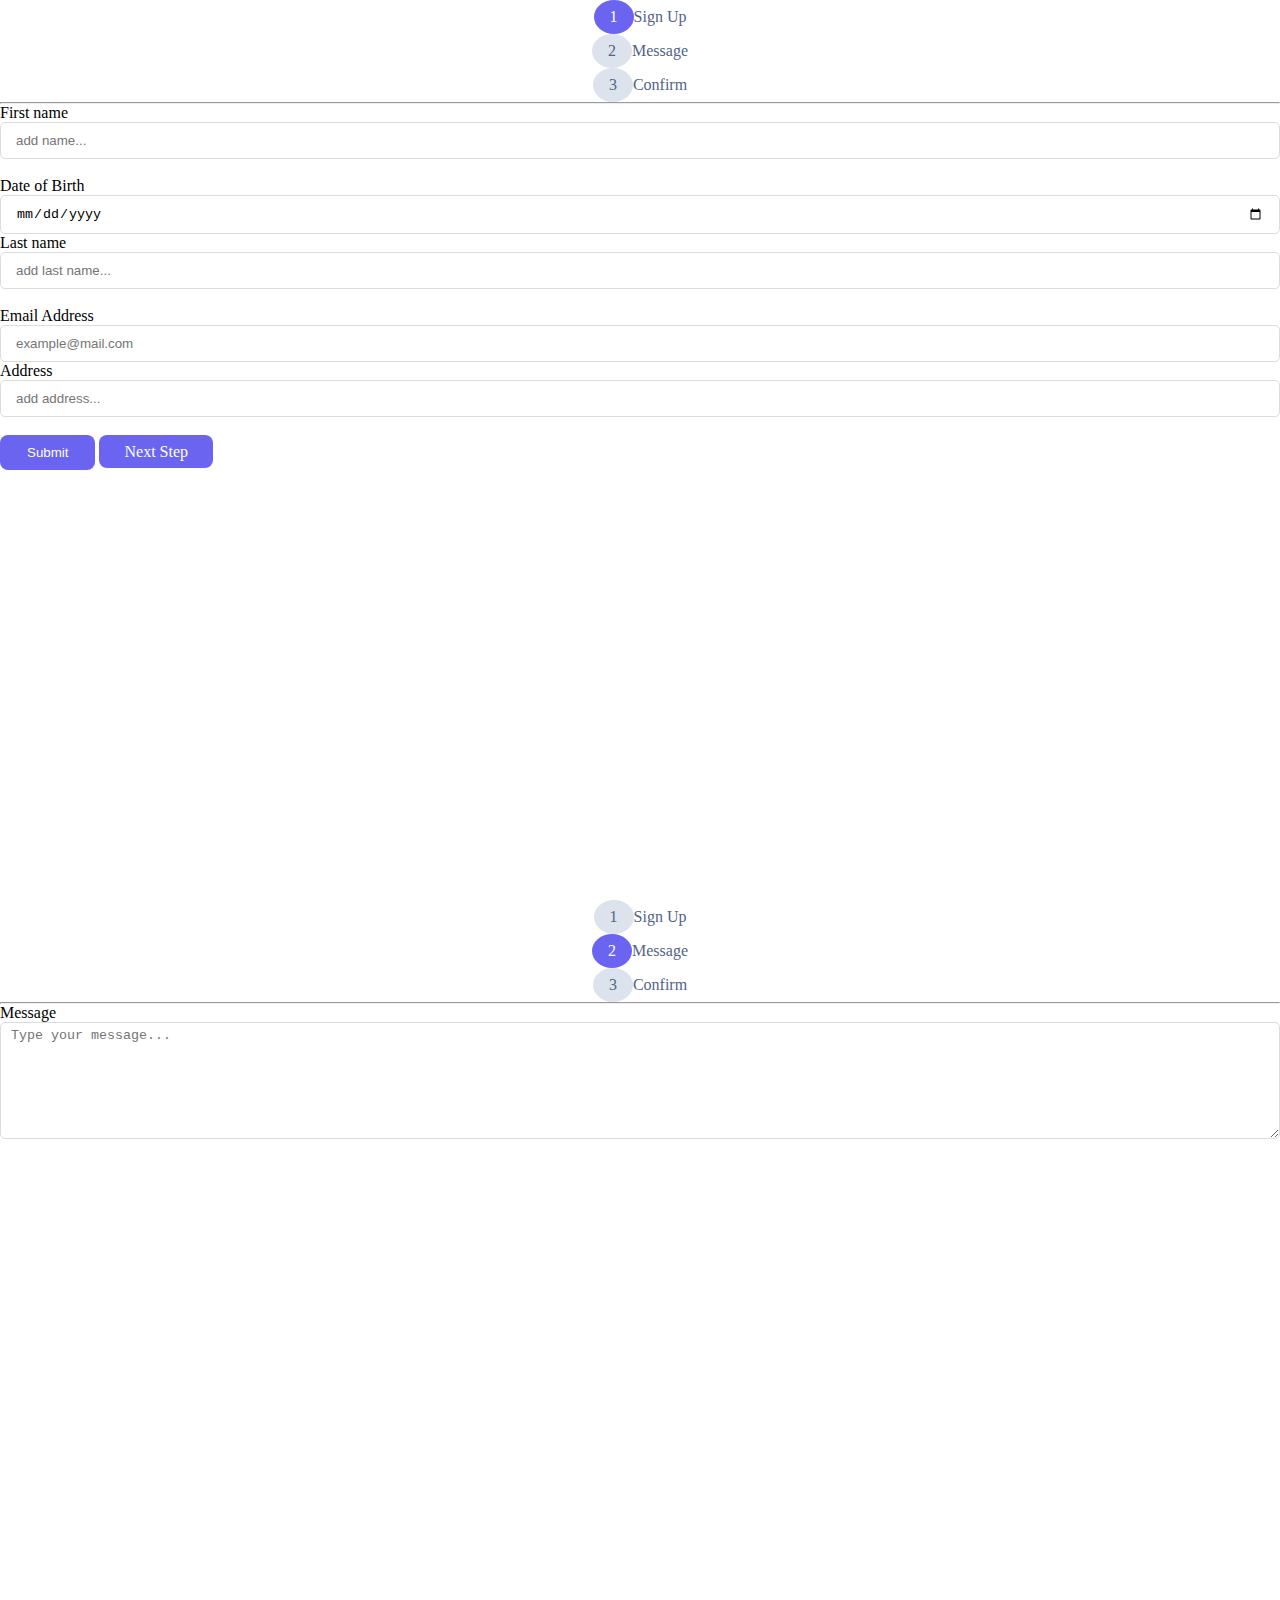
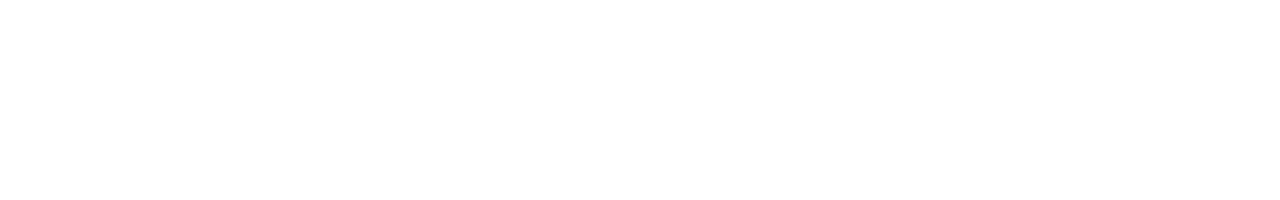
==== forms/index.html @ 242b86ba "forms folder added" ====
<!DOCTYPE html>
<html lang="en">

<head>
    <meta charset="UTF-8">
    <meta name="viewport" content="width=device-width, initial-scale=1.0">
    <title>Form</title>
    <link href="https://cdn.jsdelivr.net/npm/bootstrap@5.0.2/dist/css/bootstrap.min.css" rel="stylesheet"
        integrity="sha384-EVSTQN3/azprG1Anm3QDgpJLIm9Nao0Yz1ztcQTwFspd3yD65VohhpuuCOmLASjC" crossorigin="anonymous">
    <link rel="stylesheet" href="https://cdnjs.cloudflare.com/ajax/libs/font-awesome/6.7.0/css/all.min.css"
        integrity="sha512-9xKTRVabjVeZmc+GUW8GgSmcREDunMM+Dt/GrzchfN8tkwHizc5RP4Ok/MXFFy5rIjJjzhndFScTceq5e6GvVQ=="
        crossorigin="anonymous" referrerpolicy="no-referrer" />
    <link rel="stylesheet" href="./style.css">
</head>

<body>
    <section id="fisrtForm" class="styleForm">
        <div class="container">
            <div class="row pt-5 form">
                <div class="col col-3"></div>
                <div class="col col-6">
                    <div class="status d-flex ">
                        <div class="step d-flex gap-2 me-5">
                            <div style="background-color: #6A64F1; color: white ;" class="number">
                                1
                            </div>
                            <span>Sign Up</span>
                        </div>
                        <div class="step d-flex gap-2 me-5">
                            <div style="background-color: #DDE3EC; color: #536387;" class="number">
                                2
                            </div>
                            <span>Message</span>
                        </div>
                        <div class="step d-flex gap-2">
                            <div style="background-color: #DDE3EC; color: #536387;" class="number">
                                3
                            </div>
                            <span>Confirm</span>
                        </div>
                    </div>
                    <hr>
                    <form class="firstStepForm" action="">
                        <div class="firstForm">
                            <div class="row mt-4">
                                <div class="col col-6">
                                    <label for="firstName">First name</label>
                                    <br>
                                    <input type="text" name="" id="firstName" placeholder="add name..."
                                        class="inputStyle">
                                    <br> <br>
                                    <label for="dob">Date of Birth</label>
                                    <br>
                                    <input type="date" name="" id="dob" class="inputStyle">
                                </div>
                                <div class="col col-6">
                                    <label for="lastName">Last name</label>
                                    <br>
                                    <input type="text" name="" id="lastName" placeholder="add last name..."
                                        class="inputStyle">
                                    <br><br>
                                    <label for="emailAdd">Email Address</label>
                                    <br>
                                    <input type="email" name="" id="emailAdd" placeholder="example@mail.com"
                                        class="inputStyle">
                                </div>
                            </div>
                            <div class="row mt-4">
                                <div class="col">
                                    <label for="add">Address</label>
                                    <br>
                                    <input type="text" name="" id="add" placeholder="add address..." class="inputStyle">
                                </div>
                            </div>
                        </div>
                        <br>
                        <div class="buttonSubmit d-flex justify-content-end gap-2">
                            <button type="submit" class="btn-nextStep">Submit</button>
                            <a href="#secondForm" class="btn-nextStep">Next Step 
                                <i class="fa-solid fa-arrow-right" style="color: white;"></i></a>
                        </div>
                    </form>
                </div>
                <div class="col col-3"></div>
            </div>
        </div>
    </section>
    <section id="secondForm" class="styleForm">
        <div class="container">
            <div class="row pt-5 form">
                <div class="col col-3"></div>
                <div class="col col-6">
                    <div class="status d-flex ">
                        <div class="step d-flex gap-2 me-5">
                            <div style="background-color: #DDE3EC;   color: #536387;" class="number">
                                1
                            </div>
                            <span>Sign Up</span>
                        </div>
                        <div class="step d-flex gap-2 me-5">
                            <div style="background-color: #6A64F1; color: white;" class="number">
                                2
                            </div>
                            <span>Message</span>
                        </div>
                        <div class="step d-flex gap-2">
                            <div style="background-color: #DDE3EC; color: #536387;" class="number">
                                3
                            </div>
                            <span>Confirm</span>
                        </div>
                    </div>
                    <hr>
                    <form action="">
                        <label for="">Message</label>
                        <br>
                        <textarea class="inputStyle textareaInput" name="" id="" placeholder="Type your message..." rows="7" cols="72"></textarea>
                    </form>
                </div>
                <div class="col col-3"></div>
            </div>
        </div>
    </section>
</body>

</html>
---- forms/style.css ----
* {
  margin: 0;
  padding: 0;
  box-sizing: border-box;
  text-decoration: none;
}
label{
    margin-bottom: 10px;
}

.styleForm{
    height: 100vh;
}

.styleForm .container .form .col-6 .status .step {
  display: flex;
  justify-content: center;
  align-items: center;
}
.styleForm .container .form .col-6 .status .step .number {
  padding: 8px 16px;
  border-radius: 50%;
}

.styleForm .container .form .col-6 .status .step span {
  font-weight: 500;
  color: #536387;
}

/* .styleForm .container .form .firstStepForm .row .inputStyle {
  padding: 10px 15px;
  width: 100%;
  border-radius: 5px;
  border: 0.5px solid gainsboro;
  outline-color: #6a64f1;
} */
.inputStyle {
  padding: 10px 15px;
  width: 100%;
  border-radius: 5px;
  border: 0.5px solid gainsboro;
  outline-color: #6a64f1;
}

.styleForm .container .form .firstStepForm .btn-nextStep{
    padding: 8px 25px;
    background-color: #6a64f1;
    color: white;
    text-decoration: none; 
    border-radius: 8px;
    border-color: transparent;
}

.textareaInput{
    padding: 5px 10px;
}
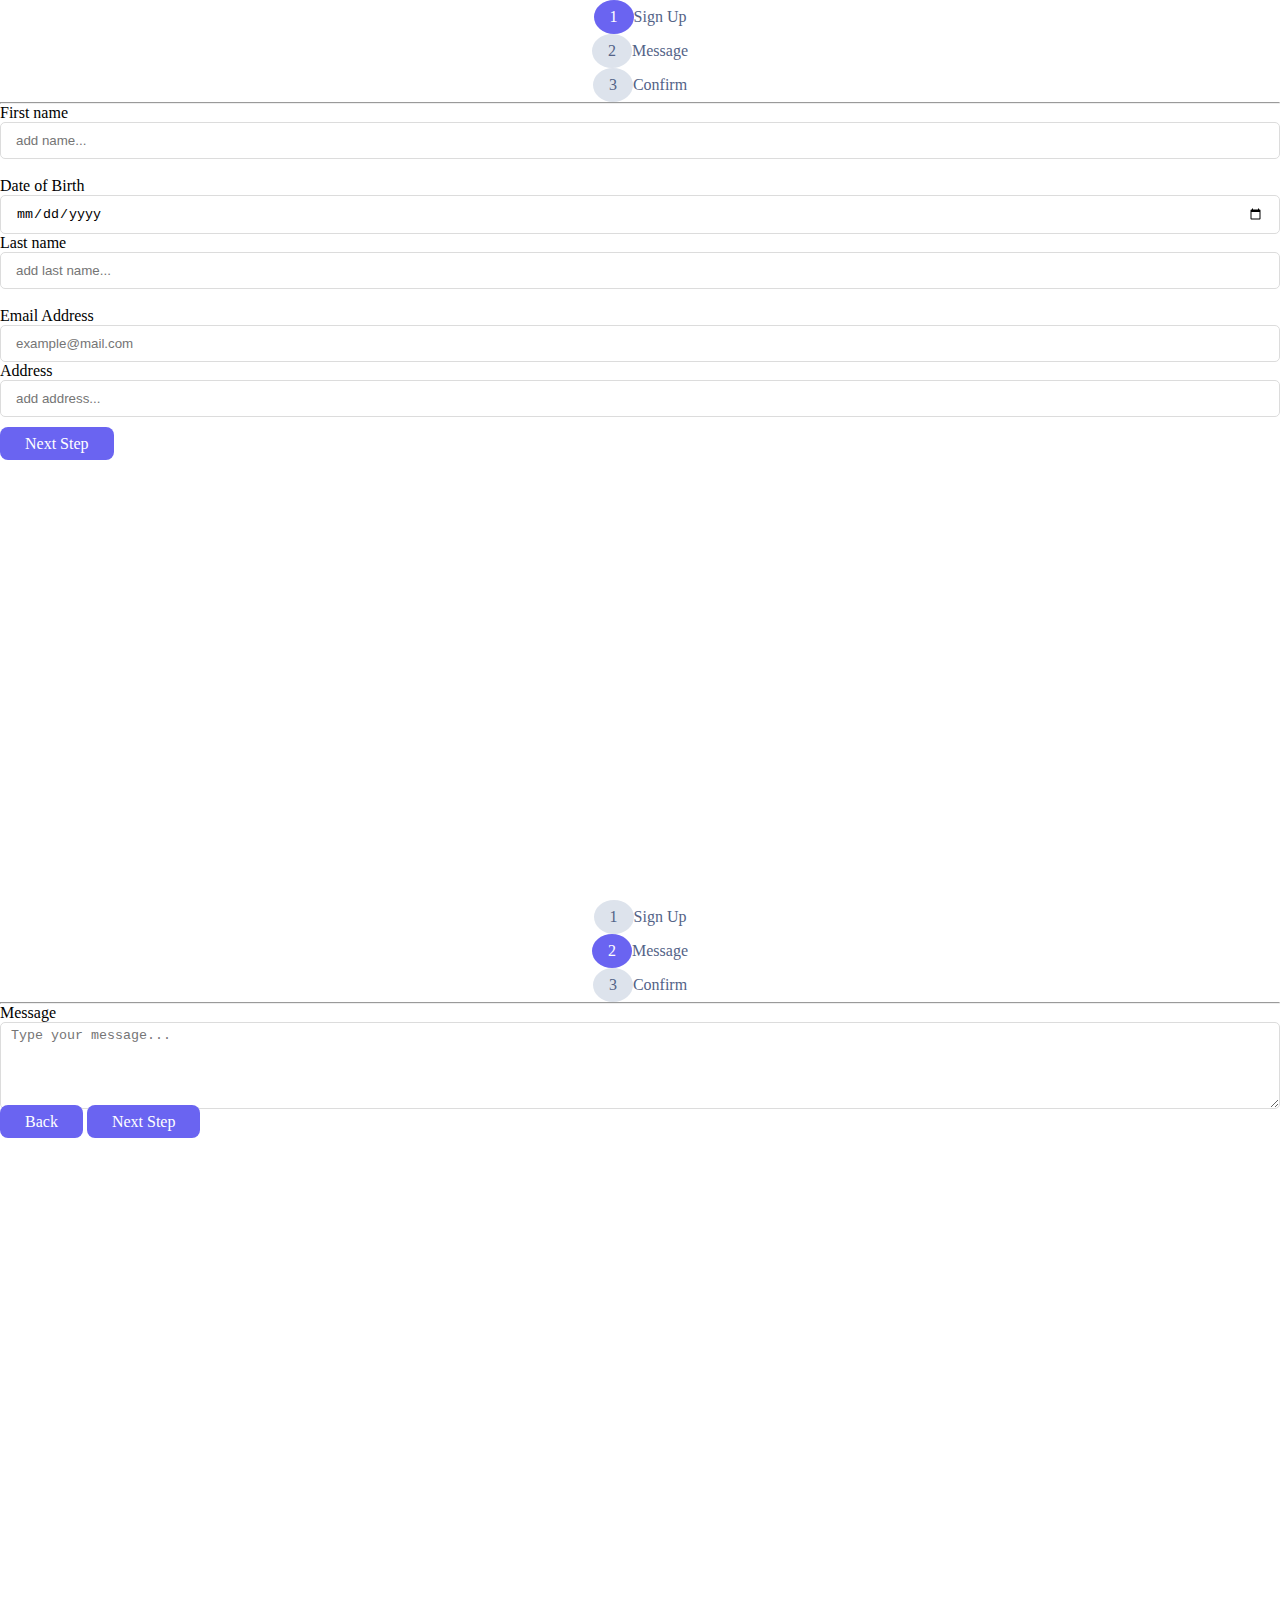
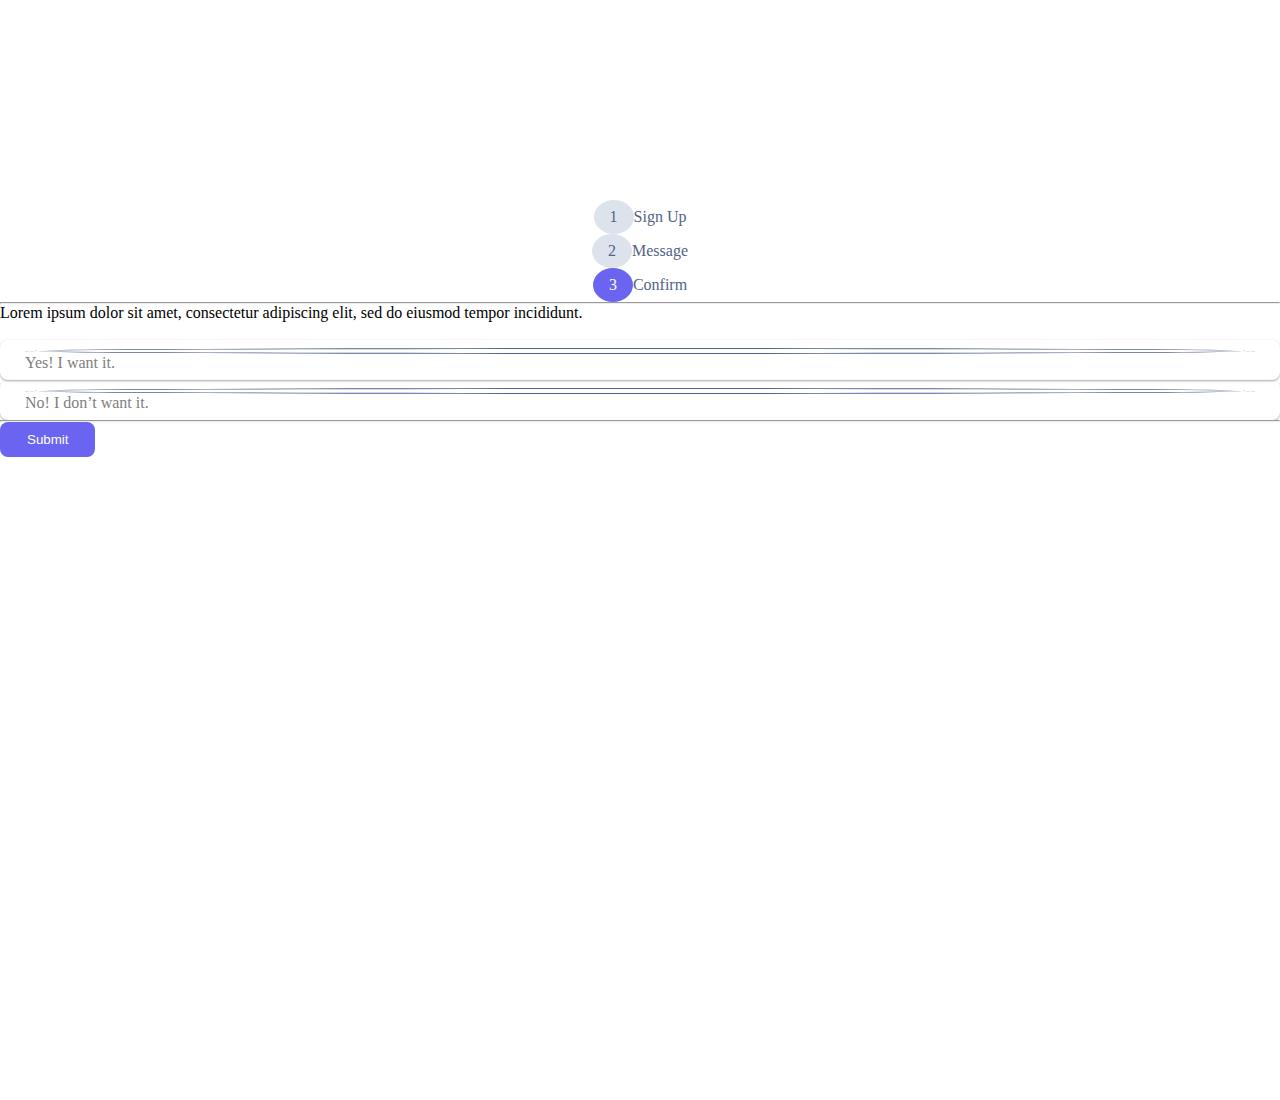
==== commit f28de88d: "form complate" ====
--- a/forms/index.html
+++ b/forms/index.html
@@ -75,7 +75,7 @@
                         </div>
                         <br>
                         <div class="buttonSubmit d-flex justify-content-end gap-2">
-                            <button type="submit" class="btn-nextStep">Submit</button>
+                            <!-- <button type="submit" class="btn-nextStep">Submit</button> -->
                             <a href="#secondForm" class="btn-nextStep">Next Step 
                                 <i class="fa-solid fa-arrow-right" style="color: white;"></i></a>
                         </div>
@@ -114,7 +114,68 @@
                     <form action="">
                         <label for="">Message</label>
                         <br>
-                        <textarea class="inputStyle textareaInput" name="" id="" placeholder="Type your message..." rows="7" cols="72"></textarea>
+                        <textarea class="inputStyle textareaInput" name="" id="" placeholder="Type your message..." rows="5" cols="72"></textarea>
+                        <div class="buttonSubmit d-flex justify-content-end gap-2">
+                            <a href="#fisrtForm" class="btn-nextStep text-decoration-none">Back</a>  
+                            <!-- <button type="submit" class="btn-nextStep">Submit</button> -->
+                            <a href="" class="btn-nextStep text-decoration-none">Next Step
+                                <i class="fa-solid fa-arrow-right" style="color: white;"></i></a>
+                        </div>
+                    </form>
+                </div>
+                <div class="col col-3"></div>
+            </div>
+        </div>
+    </section>
+    <section id="thirdForm" class="styleForm">
+        <div class="container">
+            <div class="row pt-5 form">
+                <div class="col col-3"></div>
+                <div class="col col-6">
+                    <div class="status d-flex ">
+                        <div class="step d-flex gap-2 me-5">
+                            <div style="background-color: #DDE3EC;   color: #536387;" class="number">
+                                1
+                            </div>
+                            <span>Sign Up</span>
+                        </div>
+                        <div class="step d-flex gap-2 me-5">
+                            <div style="background-color: #DDE3EC; color: #536387;" class="number">
+                                2
+                            </div>
+                            <span>Message</span>
+                        </div>
+                        <div class="step d-flex gap-2">
+                            <div style="background-color: #6A64F1; color: white;" class="number">
+                                3
+                            </div>
+                            <span>Confirm</span>
+                        </div>
+                    </div>
+                    <hr>
+                    <form action="">
+                        <p class="mt-4">Lorem ipsum dolor sit amet, consectetur adipiscing elit, sed do eiusmod tempor incididunt.</p>
+                        <br>
+                            <div class="yesOrNoBtn d-flex gap-3">
+                                <div class="btnClick d-flex gap-3">
+                                    <div class="circle">
+                                        <i class="fa-solid fa-check" style="color: grey;"></i>
+                                    </div>
+                                    <span>Yes! I want it.</span>
+                                </div>
+                                <div class="btnClick  d-flex gap-3">
+                                    <div class="circle">
+                                        <i class="fa-solid fa-check" style="color: grey;"></i>
+                                    </div>
+                                    <span>No! I don’t want it.</span>
+                                </div>
+                            </div>
+                        <hr>
+                        <div class="buttonSubmit d-flex justify-content-end gap-2">
+                            <button type="submit" class="btn-nextStep">Submit</button>
+                            <!-- <a href="" class="btn-nextStep text-decoration-none">Next Step
+                                <i class="fa-solid fa-arrow-right" style="color: white;"></i></a> -->
+                        </div>
                     </form>
                 </div>
                 <div class="col col-3"></div>
--- a/forms/style.css
+++ b/forms/style.css
@@ -4,12 +4,12 @@
   box-sizing: border-box;
   text-decoration: none;
 }
-label{
-    margin-bottom: 10px;
+label {
+  margin-bottom: 10px;
 }
 
-.styleForm{
-    height: 100vh;
+.styleForm {
+  height: 100vh;
 }
 
 .styleForm .container .form .col-6 .status .step {
@@ -27,13 +27,6 @@
   color: #536387;
 }
 
-/* .styleForm .container .form .firstStepForm .row .inputStyle {
-  padding: 10px 15px;
-  width: 100%;
-  border-radius: 5px;
-  border: 0.5px solid gainsboro;
-  outline-color: #6a64f1;
-} */
 .inputStyle {
   padding: 10px 15px;
   width: 100%;
@@ -42,15 +35,55 @@
   outline-color: #6a64f1;
 }
 
-.styleForm .container .form .firstStepForm .btn-nextStep{
-    padding: 8px 25px;
-    background-color: #6a64f1;
-    color: white;
-    text-decoration: none; 
-    border-radius: 8px;
-    border-color: transparent;
+.btn-nextStep {
+  padding: 8px 25px;
+  background-color: #6a64f1;
+  color: white;
+  text-decoration: none;
+  border-radius: 8px;
+  border-color: transparent;
+}
+.buttonSubmit .btn-nextStep:hover {
+  color: white;
 }
 
-.textareaInput{
-    padding: 5px 10px;
-}+.textareaInput {
+  padding: 5px 10px;
+}
+
+.yesOrNoBtn .btnClick {
+  /* background-color: #6a64f1; */
+  border-radius: 8px;
+  padding: 8px 25px;
+  color: white;
+  justify-content: center;
+  /* border: 1px solid #536387; */
+  box-shadow: rgba(0, 0, 0, 0.12) 0px 1px 3px, rgba(0, 0, 0, 0.24) 0px 1px 2px;
+}
+.yesOrNoBtn .btnClick:hover {
+  background-color: #6a64f1;
+  transition: 1s;
+  cursor: pointer;
+}
+.yesOrNoBtn .btnClick:hover span{
+  color: white;
+}
+
+.yesOrNoBtn .btnClick span {
+  color: gray;
+}
+.yesOrNoBtn .circle {
+  display: flex;
+  align-items: center;
+  background-color: white;
+  border-radius: 50%;
+  padding: 2px 8px;
+  border: 1px solid #536387;
+}
+.yesOrNoBtn .btnClick:hover .circle{
+  border-color: transparent;
+}
+
+.yesOrNoBtn .circle i {
+  font-size: 12px;
+}
